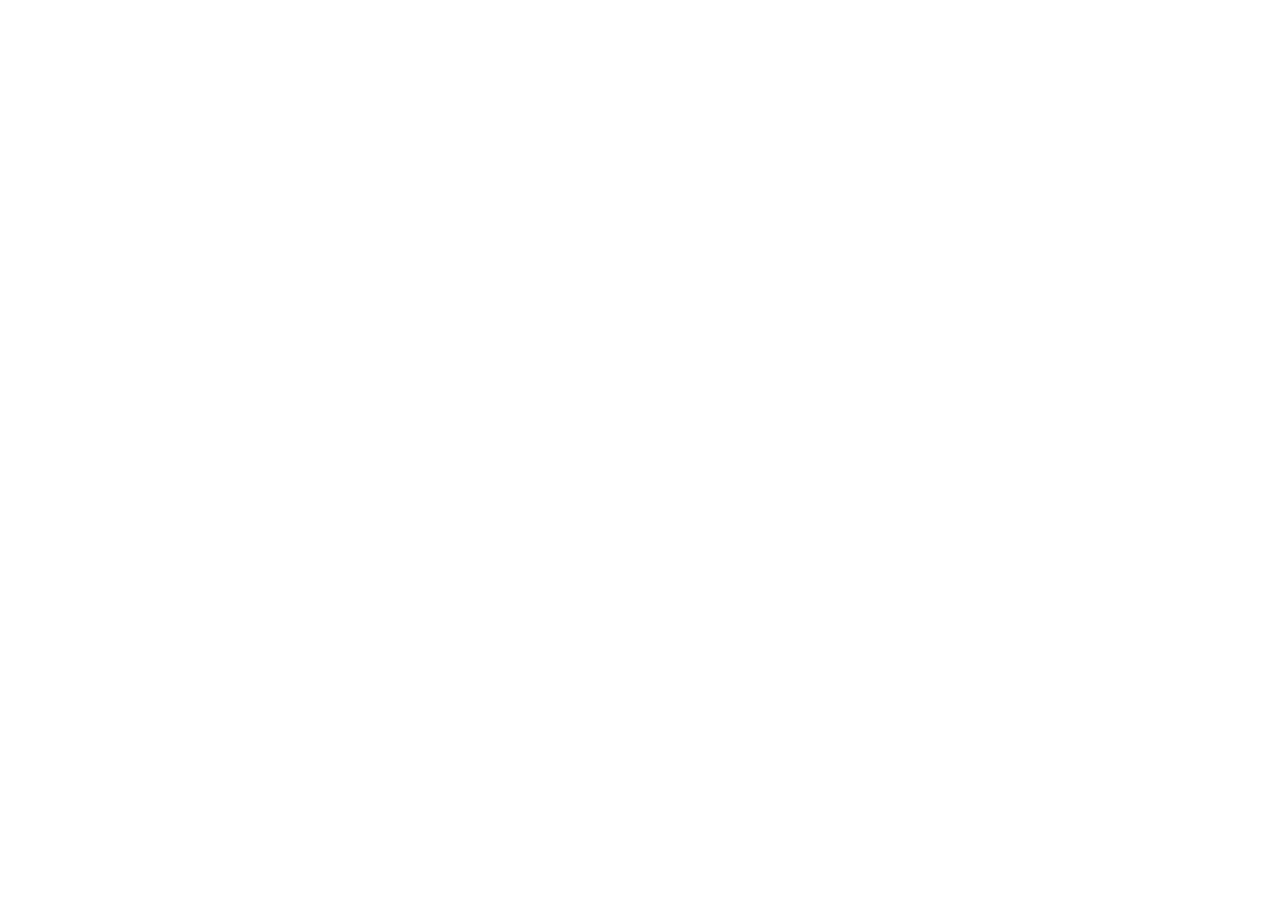
==== display/index.html @ 7c284326 "criei arquivos" ====
<!DOCTYPE html>
<html lang="en">
<head>
    <meta charset="UTF-8">
    <meta name="viewport" content="width=device-width, initial-scale=1.0">
    <title>Carros e Bicicletas</title>
</head>
<body>
    
</body>
</html>
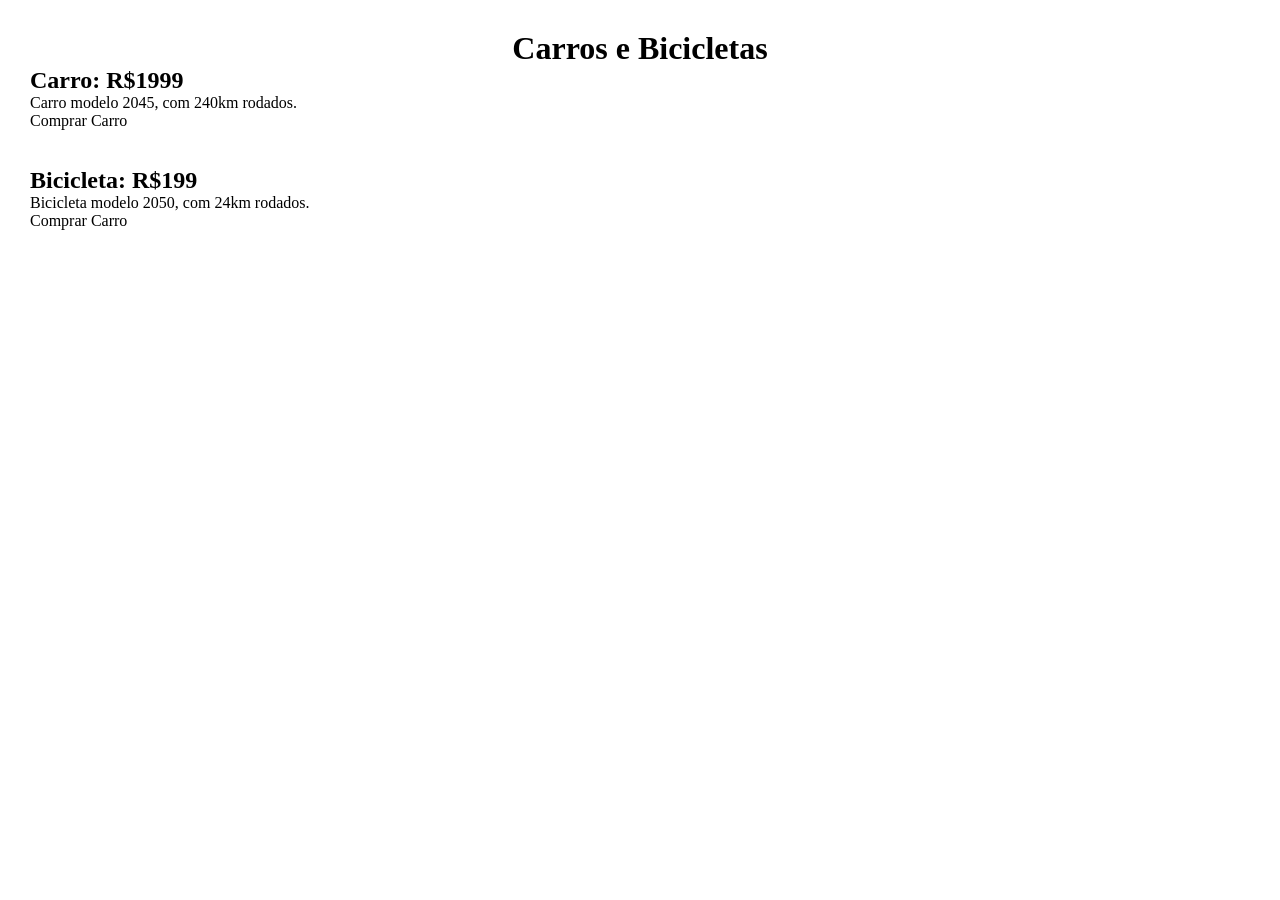
==== commit 396f38c0: "coloquei estrutura e inicie css" ====
--- a/display/index.html
+++ b/display/index.html
@@ -1,11 +1,44 @@
 <!DOCTYPE html>
-<html lang="en">
+<html lang="pt-br">
 <head>
     <meta charset="UTF-8">
     <meta name="viewport" content="width=device-width, initial-scale=1.0">
     <title>Carros e Bicicletas</title>
+    <style>
+        * {
+            margin: 0px;
+            padding: 0px;
+            box-sizing: border-box;
+        }
+
+        main {
+            margin: auto;
+            padding: 30px;
+        }
+
+        section {
+            width: 100%;
+            height: 100px;
+        }
+
+        h1 {
+            text-align: center;
+        }
+    </style>
 </head>
 <body>
-    
+    <main>
+        <h1>Carros e Bicicletas</h1>
+        <section>
+            <h2>Carro: <span>R$1999</span></h2>
+            <p>Carro modelo <span>2045</span>, com <span>240km</span> rodados.</p>
+            <div class="butao">Comprar Carro</div>
+        </section>
+        <section>
+            <h2>Bicicleta: <span>R$199</span></h2>
+            <p>Bicicleta modelo <span>2050</span>, com <span>24km</span> rodados.</p>
+            <div class="butao">Comprar Carro</div>
+        </section>
+    </main>
 </body>
 </html>
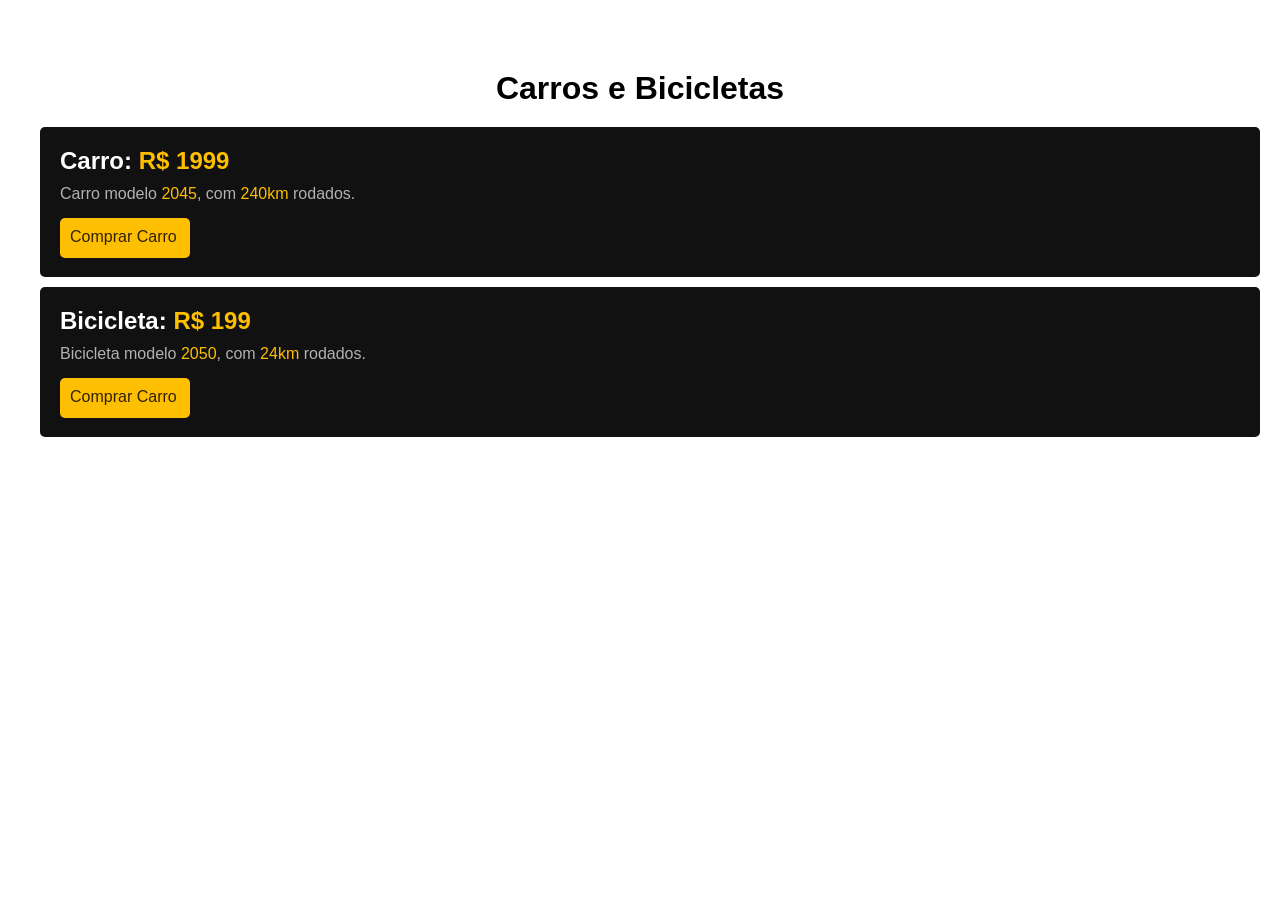
==== commit 2566caf0: "projeto finalizado" ====
--- a/display/index.html
+++ b/display/index.html
@@ -11,18 +11,54 @@
             box-sizing: border-box;
         }
 
+        body {
+            font-family: Arial, Helvetica, sans-serif;
+        }
+
         main {
             margin: auto;
             padding: 30px;
+
         }
 
         section {
             width: 100%;
-            height: 100px;
+            height: 150px;
+            margin: 10px;
+            padding: 20px;
+            background-color: #111;
+            border-radius: 5px;
         }
 
         h1 {
+            margin: 40px 0px 20px 0px;
             text-align: center;
+        }
+
+        h2 {
+            color: white;
+        }
+
+        span {
+            color: #febe01;
+        }
+
+        p {
+            margin: 10px 0px 15px 0px;
+            color: #b2b2b2;
+        }
+
+        .butao {
+            height: 40px;
+            width: 130px;
+            background-color: #febe01;
+            padding: 10px;
+            border-radius: 5px;
+        }
+
+        a {
+            text-decoration: none;
+            color: #332200;
         }
     </style>
 </head>
@@ -30,14 +66,14 @@
     <main>
         <h1>Carros e Bicicletas</h1>
         <section>
-            <h2>Carro: <span>R$1999</span></h2>
+            <h2>Carro: <span>R$ 1999</span></h2>
             <p>Carro modelo <span>2045</span>, com <span>240km</span> rodados.</p>
-            <div class="butao">Comprar Carro</div>
+            <div class="butao"><a href="#">Comprar Carro</a></div>
         </section>
         <section>
-            <h2>Bicicleta: <span>R$199</span></h2>
+            <h2>Bicicleta: <span>R$ 199</span></h2>
             <p>Bicicleta modelo <span>2050</span>, com <span>24km</span> rodados.</p>
-            <div class="butao">Comprar Carro</div>
+            <div class="butao"><a href="#">Comprar Carro</a></div>
         </section>
     </main>
 </body>
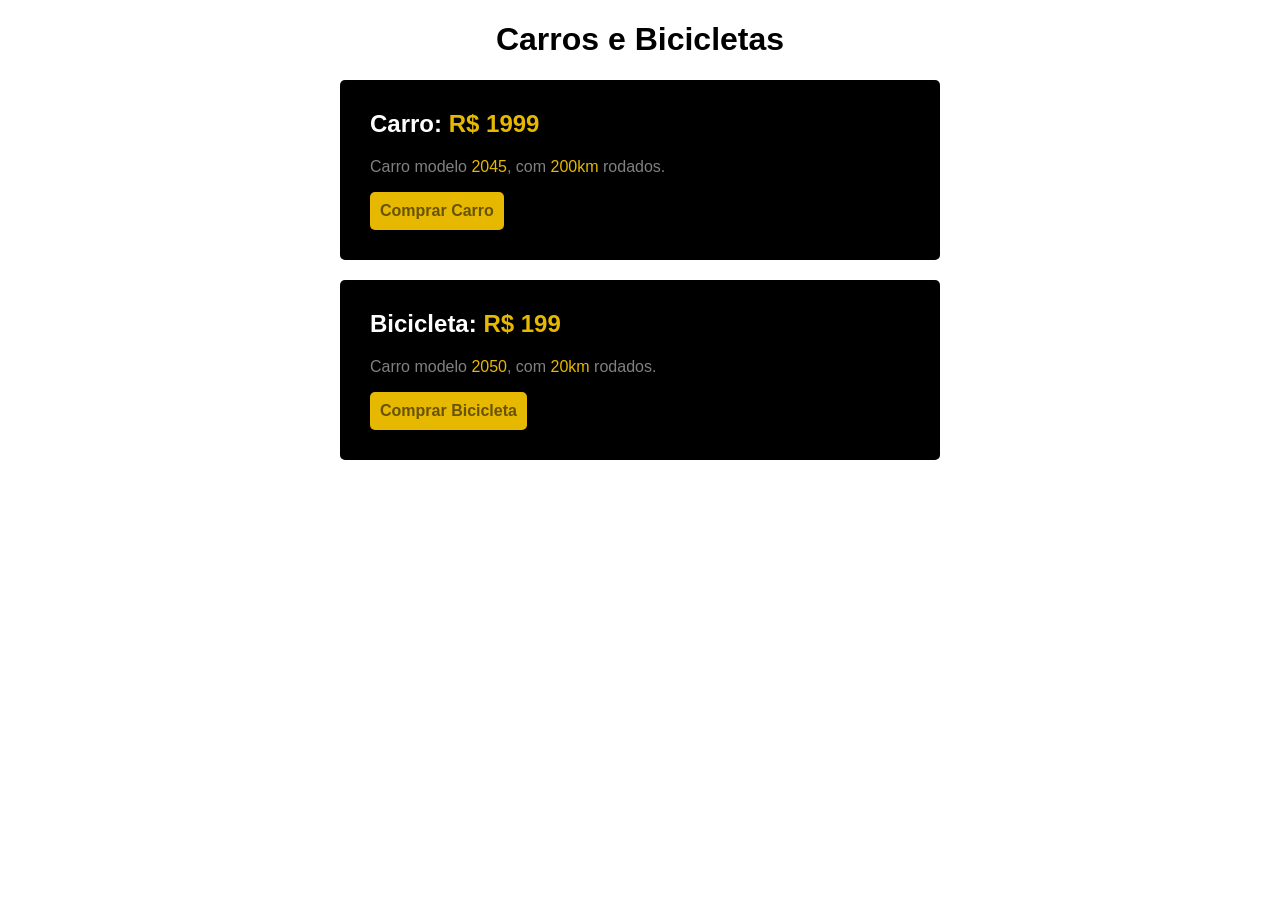
==== commit 5ed53d67: "praticando a criação de blocos" ====
--- a/display/index.html
+++ b/display/index.html
@@ -3,78 +3,71 @@
 <head>
     <meta charset="UTF-8">
     <meta name="viewport" content="width=device-width, initial-scale=1.0">
-    <title>Carros e Bicicletas</title>
-    <style>
-        * {
-            margin: 0px;
-            padding: 0px;
-            box-sizing: border-box;
-        }
+    <title>Carros e bicicletas</title>
+</head>
+<style>
+    body{
+        box-sizing: border-box;
+        margin: 0px;
+        padding: 0px;
+        font-family: Arial, Helvetica, sans-serif;
+    }
 
-        body {
-            font-family: Arial, Helvetica, sans-serif;
-        }
+    h1{
+        text-align: center;
+        color: black;
+    }
 
-        main {
-            margin: auto;
-            padding: 30px;
+    #container-compra{
+        max-width: 600px;
+        
+        margin: auto;
+    }
 
-        }
+    .filho-compra {
+        background-color: black;
+        margin-bottom: 20px;
+        padding: 30px;
+        border-radius: 5px;
+    }
 
-        section {
-            width: 100%;
-            height: 150px;
-            margin: 10px;
-            padding: 20px;
-            background-color: #111;
-            border-radius: 5px;
-        }
+    h2{
+        color: white;
+        margin-top: 0pc;
+    }
 
-        h1 {
-            margin: 40px 0px 20px 0px;
-            text-align: center;
-        }
+    p {
+        color: gray;
+    }
 
-        h2 {
-            color: white;
-        }
+    span {
+        color: rgb(230, 184, 0);
+    }
 
-        span {
-            color: #febe01;
-        }
+    a {
+        display: inline-block;
+        color: rgb(104, 83, 0);
+        text-decoration: none;
+        background-color: rgb(230, 184, 0);
+        padding: 10px;
+        border-radius: 5px;
+        font-weight: bold;
+    }
+</style>
+<body>
+    <h1>Carros e Bicicletas</h1>
+    <div id="container-compra">
+        <div class="filho-compra">
+            <h2>Carro: <span>R$ 1999</span></h2>
+            <p>Carro modelo <span>2045</span>, com <span>200km</span> rodados.</p>
+            <a href="#">Comprar Carro</a>
+        </div>
 
-        p {
-            margin: 10px 0px 15px 0px;
-            color: #b2b2b2;
-        }
-
-        .butao {
-            height: 40px;
-            width: 130px;
-            background-color: #febe01;
-            padding: 10px;
-            border-radius: 5px;
-        }
-
-        a {
-            text-decoration: none;
-            color: #332200;
-        }
-    </style>
-</head>
-<body>
-    <main>
-        <h1>Carros e Bicicletas</h1>
-        <section>
-            <h2>Carro: <span>R$ 1999</span></h2>
-            <p>Carro modelo <span>2045</span>, com <span>240km</span> rodados.</p>
-            <div class="butao"><a href="#">Comprar Carro</a></div>
-        </section>
-        <section>
+        <div class="filho-compra">
             <h2>Bicicleta: <span>R$ 199</span></h2>
-            <p>Bicicleta modelo <span>2050</span>, com <span>24km</span> rodados.</p>
-            <div class="butao"><a href="#">Comprar Carro</a></div>
-        </section>
-    </main>
+            <p>Carro modelo <span>2050</span>, com <span>20km</span> rodados.</p>
+            <a href="#">Comprar Bicicleta</a>
+        </div>
+    </div>
 </body>
 </html>
